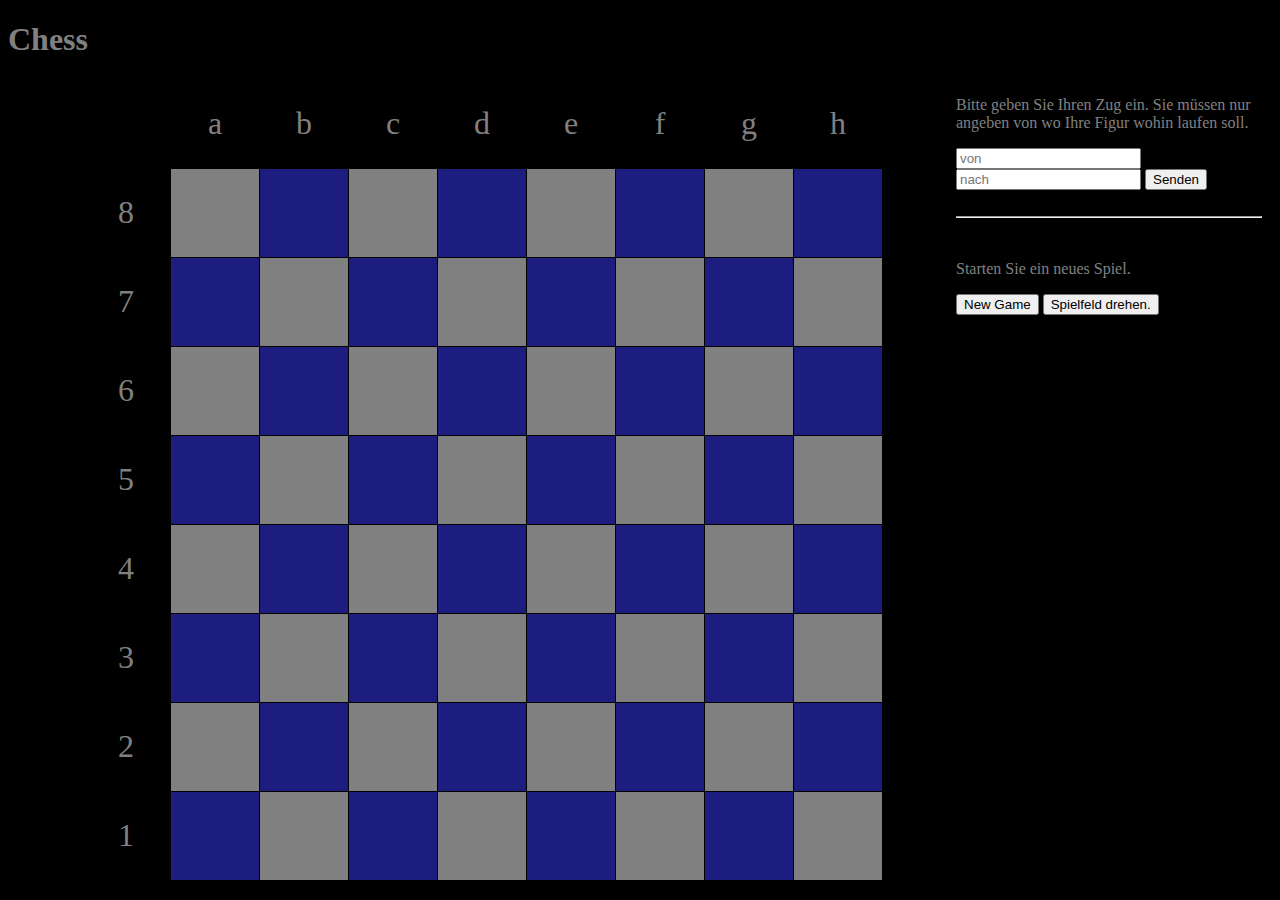
==== index.html @ e3cbe585 "Beta 0.1" ====
<!DOCTYPE html>
<html>
    <head>
        <title>Chess made by Jan Schwietzer</title>
        <meta charset="utf-8">
        <link rel="stylesheet" type="text/css" href="style.css">
        <script type="text/javascript" src="typescript.js"></script>
    </head>
    <body>
        <header>
            <h1>Chess</h1>
        </header>
        <div id="main">
            <main id="chess-field">
                <div id="" class="chess-outside"><p></p></div>
                <div id="" class="chess-outside"><p>a</p></div>
                <div id="" class="chess-outside"><p>b</p></div>
                <div id="" class="chess-outside"><p>c</p></div>
                <div id="" class="chess-outside"><p>d</p></div>
                <div id="" class="chess-outside"><p>e</p></div>
                <div id="" class="chess-outside"><p>f</p></div>
                <div id="" class="chess-outside"><p>g</p></div>
                <div id="" class="chess-outside"><p>h</p></div>
                <div id="" class="chess-outside"><p>8</p></div>
                    <div id="a8" class="chess-black" onclick="moveFrom('a8')"></div>
                    <div id="b8" class="chess-white" onclick="moveFrom('b8')"></div>
                    <div id="c8" class="chess-black" onclick="moveFrom('c8')"></div>
                    <div id="d8" class="chess-white" onclick="moveFrom('d8')"></div>
                    <div id="e8" class="chess-black" onclick="moveFrom('e8')"></div>
                    <div id="f8" class="chess-white" onclick="moveFrom('f8')"></div>
                    <div id="g8" class="chess-black" onclick="moveFrom('g8')"></div>
                    <div id="h8" class="chess-white" onclick="moveFrom('h8')"></div>
                <div id="" class="chess-outside"><p>7</p></div>
                    <div id="a7" class="chess-white" onclick="moveFrom('a7')"></div>
                    <div id="b7" class="chess-black" onclick="moveFrom('b7')"></div>
                    <div id="c7" class="chess-white" onclick="moveFrom('c7')"></div>
                    <div id="d7" class="chess-black" onclick="moveFrom('d7')"></div>
                    <div id="e7" class="chess-white" onclick="moveFrom('e7')"></div>
                    <div id="f7" class="chess-black" onclick="moveFrom('f7')"></div>
                    <div id="g7" class="chess-white" onclick="moveFrom('g7')"></div>
                    <div id="h7" class="chess-black" onclick="moveFrom('h7')"></div>
                <div id="" class="chess-outside"><p>6</p></div>
                    <div id="a6" class="chess-black" onclick="moveFrom('a6')"></div>
                    <div id="b6" class="chess-white" onclick="moveFrom('b6')"></div>
                    <div id="c6" class="chess-black" onclick="moveFrom('c6')"></div>
                    <div id="d6" class="chess-white" onclick="moveFrom('d6')"></div>
                    <div id="e6" class="chess-black" onclick="moveFrom('e6')"></div>
                    <div id="f6" class="chess-white" onclick="moveFrom('f6')"></div>
                    <div id="g6" class="chess-black" onclick="moveFrom('g6')"></div>
                    <div id="h6" class="chess-white" onclick="moveFrom('h6')"></div>
                <div id="" class="chess-outside"><p>5</p></div>
                    <div id="a5" class="chess-white" onclick="moveFrom('a5')"></div>
                    <div id="b5" class="chess-black" onclick="moveFrom('b5')"></div>
                    <div id="c5" class="chess-white" onclick="moveFrom('c5')"></div>
                    <div id="d5" class="chess-black" onclick="moveFrom('d5')"></div>
                    <div id="e5" class="chess-white" onclick="moveFrom('e5')"></div>
                    <div id="f5" class="chess-black" onclick="moveFrom('f5')"></div>
                    <div id="g5" class="chess-white" onclick="moveFrom('g5')"></div>
                    <div id="h5" class="chess-black" onclick="moveFrom('h5')"></div>
                <div id="" class="chess-outside"><p>4</p></div>
                    <div id="a4" class="chess-black" onclick="moveFrom('a4')"></div>
                    <div id="b4" class="chess-white" onclick="moveFrom('b4')"></div>
                    <div id="c4" class="chess-black" onclick="moveFrom('c4')"></div>
                    <div id="d4" class="chess-white" onclick="moveFrom('d4')"></div>
                    <div id="e4" class="chess-black" onclick="moveFrom('e4')"></div>
                    <div id="f4" class="chess-white" onclick="moveFrom('f4')"></div>
                    <div id="g4" class="chess-black" onclick="moveFrom('g4')"></div>
                    <div id="h4" class="chess-white" onclick="moveFrom('h4')"></div>
                <div id="" class="chess-outside"><p>3</p></div>
                    <div id="a3" class="chess-white" onclick="moveFrom('a3')"></div>
                    <div id="b3" class="chess-black" onclick="moveFrom('b3')"></div>
                    <div id="c3" class="chess-white" onclick="moveFrom('c3')"></div>
                    <div id="d3" class="chess-black" onclick="moveFrom('d3')"></div>
                    <div id="e3" class="chess-white" onclick="moveFrom('e3')"></div>
                    <div id="f3" class="chess-black" onclick="moveFrom('f3')"></div>
                    <div id="g3" class="chess-white" onclick="moveFrom('g3')"></div>
                    <div id="h3" class="chess-black" onclick="moveFrom('h3')"></div>
                <div id="" class="chess-outside"><p>2</p></div>
                    <div id="a2" class="chess-black" onclick="moveFrom('a2')"></div>
                    <div id="b2" class="chess-white" onclick="moveFrom('b2')"></div>
                    <div id="c2" class="chess-black" onclick="moveFrom('c2')"></div>
                    <div id="d2" class="chess-white" onclick="moveFrom('d2')"></div>
                    <div id="e2" class="chess-black" onclick="moveFrom('e2')"></div>
                    <div id="f2" class="chess-white" onclick="moveFrom('f2')"></div>
                    <div id="g2" class="chess-black" onclick="moveFrom('g2')"></div>
                    <div id="h2" class="chess-white" onclick="moveFrom('h2')"></div>
                <div id="" class="chess-outside"><p>1</p></div>
                    <div id="a1" class="chess-white" onclick="moveFrom('a1')"></div>
                    <div id="b1" class="chess-black" onclick="moveFrom('b1')"></div>
                    <div id="c1" class="chess-white" onclick="moveFrom('c1')"></div>
                    <div id="d1" class="chess-black" onclick="moveFrom('d1')"></div>
                    <div id="e1" class="chess-white" onclick="moveFrom('e1')"></div>
                    <div id="f1" class="chess-black" onclick="moveFrom('f1')"></div>
                    <div id="g1" class="chess-white" onclick="moveFrom('g1')"></div>
                    <div id="h1" class="chess-black" onclick="moveFrom('h1')"></div>
            </main>

            <section>
                <p>Bitte geben Sie Ihren Zug ein. Sie müssen nur angeben von wo Ihre Figur wohin laufen soll.</p>
                <form name="schachzug">
                    <input type="text" id="von" placeholder="von">
                    <input type="text" id="nach" placeholder="nach">
                    <button type="button" onclick="chessPlay()">Senden</button>
                    <br><br><hr><br>
                </form>
                <p id="current-team">Starten Sie ein neues Spiel.</p>
                <button type="button" onclick="newGame()">New Game</button>
                <button type="button" onclick="turnBoard()">Spielfeld drehen.</button>
            </section>
    </div>
        <footer>
        </footer>
    </body>
</html>
---- style.css ----
html {
    background-color: black;
    color:grey;
}

#main {
    display: grid;
    grid-template-columns: 3fr 1fr;
}

#main section {
    padding-right: 10px;
}

#chess-field {
    margin-left: auto;
    margin-right: auto;
    display: grid;
    
    grid-template-columns: repeat(9, 88px);
    grid-template-rows: repeat(9, 88px);
    grid-gap: 1px;
    cursor: pointer;
}

.chess-outside {
    display: flex;
    align-items: center;
    justify-content: center;
    font-size: xx-large;
}

.chess-black {
    background-color: grey;
    width: 100%;
    height: 100%;
    border-color: black;
    border-width: 2px;
    display: flex;
    align-items: center;
    justify-content: center;
    font-size: xx-large;
}
.chess-white {
    background-color: rgba(51, 51, 223, 0.568);
    width: 100%;
    height: 100%;
    border-color: black;
    border-width: 2px;
    display: flex;
    align-items: center;
    justify-content: center;
    font-size: xx-large;
}

.team1 {
    color: black;
}

.team2 {
    color: white;
}
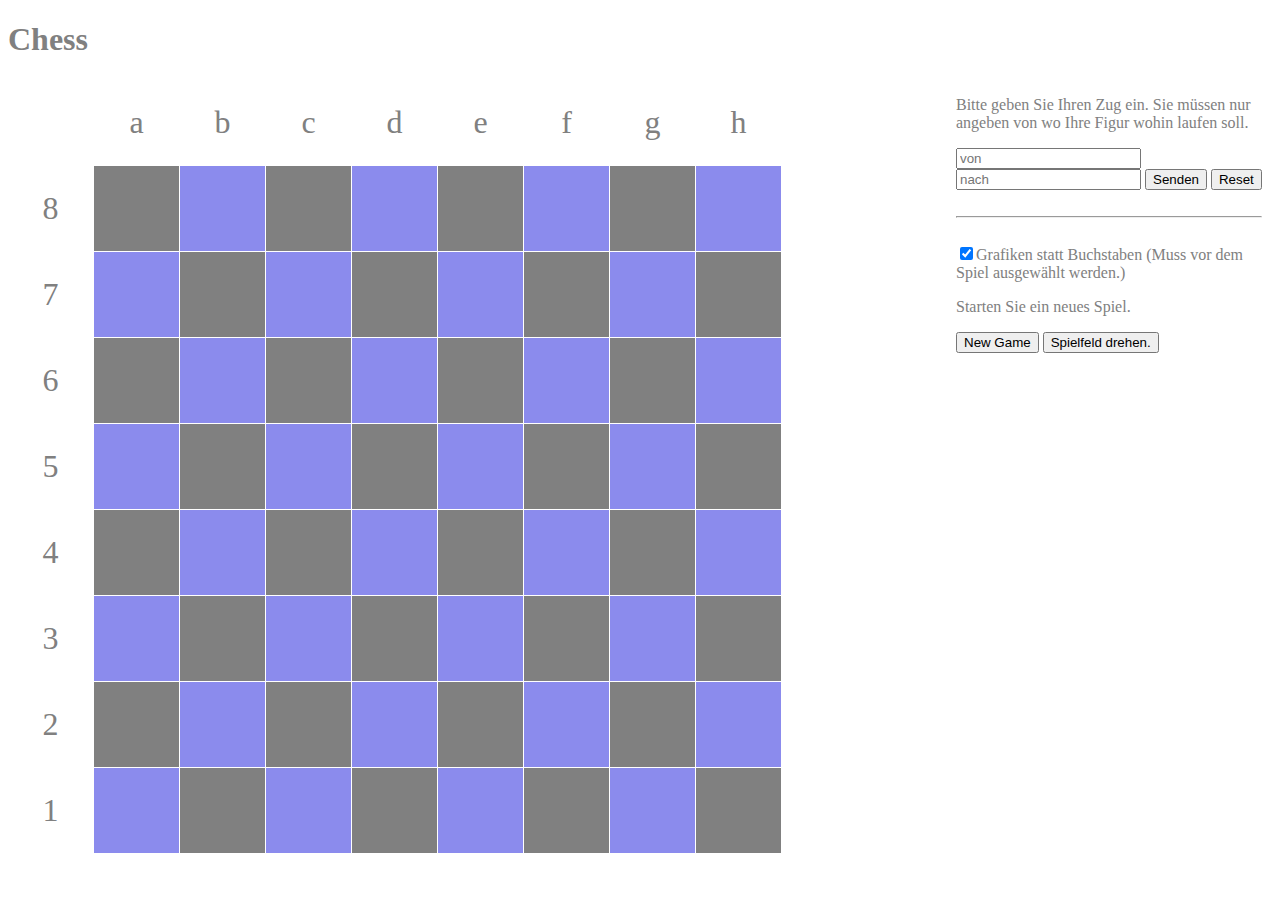
==== commit aa1d0288: "Grafical Figures" ====
--- a/index.html
+++ b/index.html
@@ -101,8 +101,10 @@
                     <input type="text" id="von" placeholder="von">
                     <input type="text" id="nach" placeholder="nach">
                     <button type="button" onclick="chessPlay()">Senden</button>
+                    <input type="reset">
                     <br><br><hr><br>
                 </form>
+                <input type="checkbox" id="letters-tb" checked><label for="letters-tb">Grafiken statt Buchstaben (Muss vor dem Spiel ausgewählt werden.)</label>
                 <p id="current-team">Starten Sie ein neues Spiel.</p>
                 <button type="button" onclick="newGame()">New Game</button>
                 <button type="button" onclick="turnBoard()">Spielfeld drehen.</button>
--- a/style.css
+++ b/style.css
@@ -1,5 +1,5 @@
 html {
-    background-color: black;
+    background-color: white;
     color:grey;
 }
 
@@ -13,12 +13,9 @@
 }
 
 #chess-field {
-    margin-left: auto;
-    margin-right: auto;
     display: grid;
-    
-    grid-template-columns: repeat(9, 88px);
-    grid-template-rows: repeat(9, 88px);
+    grid-template-columns: repeat(9, 85px);
+    grid-template-rows: repeat(9, 85px);
     grid-gap: 1px;
     cursor: pointer;
 }
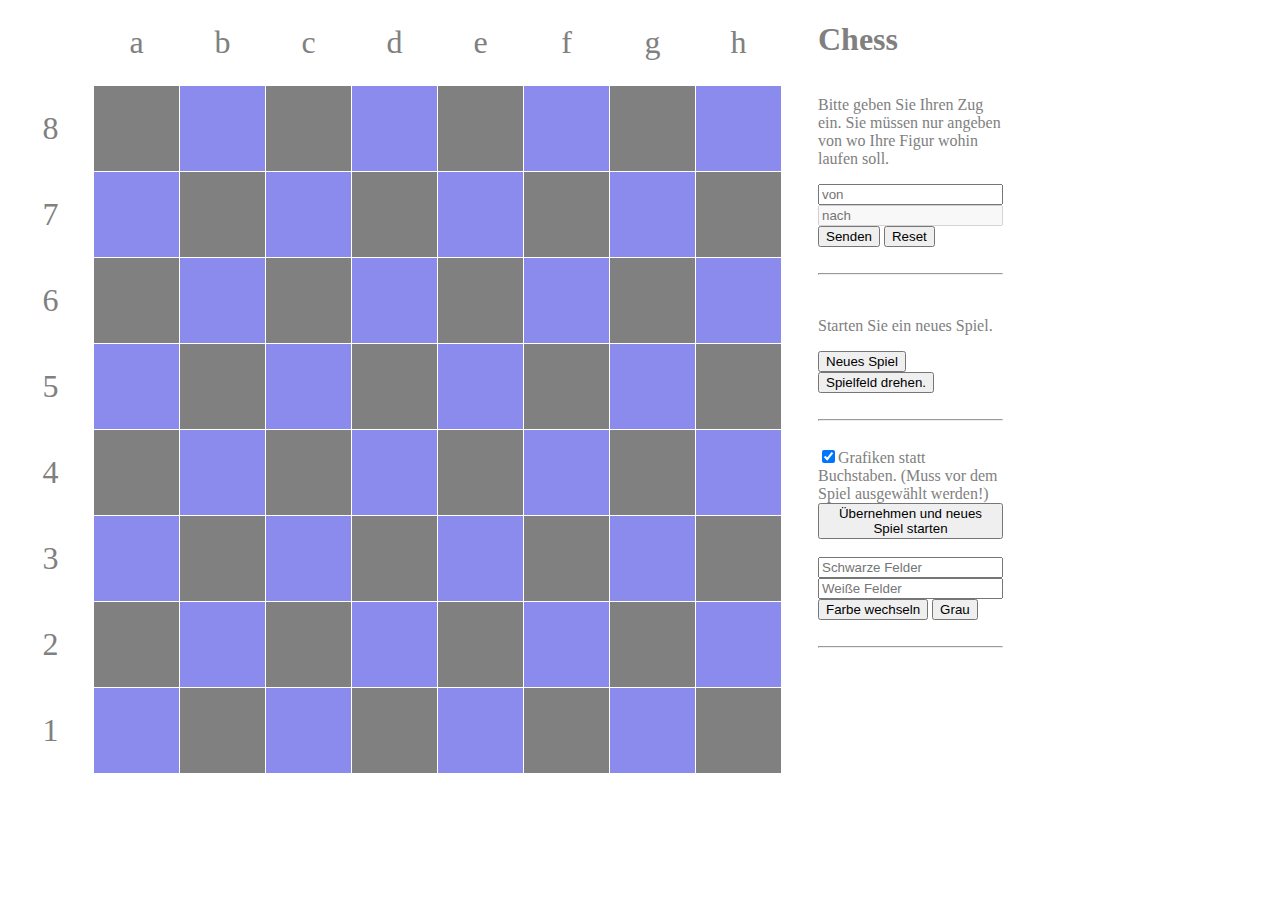
==== commit 1bf99e29: "Simple responsive design 1.0" ====
--- a/index.html
+++ b/index.html
@@ -3,7 +3,7 @@
     <head>
         <title>Chess made by Jan Schwietzer</title>
         <meta charset="utf-8">
-        <link rel="stylesheet" type="text/css" href="style.css">
+        <link id="pagestyle" rel="stylesheet" type="text/css" href="style.css">
         <script type="text/javascript" src="typescript.js"></script>
     </head>
     <body>
@@ -99,15 +99,25 @@
                 <p>Bitte geben Sie Ihren Zug ein. Sie müssen nur angeben von wo Ihre Figur wohin laufen soll.</p>
                 <form name="schachzug">
                     <input type="text" id="von" placeholder="von">
-                    <input type="text" id="nach" placeholder="nach">
+                    <input type="text" id="nach" placeholder="nach" disabled>
                     <button type="button" onclick="chessPlay()">Senden</button>
                     <input type="reset">
                     <br><br><hr><br>
                 </form>
-                <input type="checkbox" id="letters-tb" checked><label for="letters-tb">Grafiken statt Buchstaben (Muss vor dem Spiel ausgewählt werden.)</label>
                 <p id="current-team">Starten Sie ein neues Spiel.</p>
-                <button type="button" onclick="newGame()">New Game</button>
+                <button type="button" onclick="newGame()">Neues Spiel</button>
                 <button type="button" onclick="turnBoard()">Spielfeld drehen.</button>
+                <br><br><hr><br>
+                <form name="optionen">
+                    <input type="checkbox" id="letters-tb" checked><label for="letters-tb">Grafiken statt Buchstaben. (Muss vor dem Spiel ausgewählt werden!)</label>
+                    <button type="button" onclick="newGame()">Übernehmen und neues Spiel starten</button>
+<br><br>
+                    <input type="text" id="color1" placeholder="Schwarze Felder">
+                    <input type="text" id="color2" placeholder="Weiße Felder">
+                    <button type="button" onclick="colorChanger(0)">Farbe wechseln</button>
+                    <button type="button" onclick="colorChanger(1)">Grau</button>
+                    <br><br><hr><br>
+                </form>
             </section>
     </div>
         <footer>
--- a/style.css
+++ b/style.css
@@ -1,6 +1,10 @@
 html {
     background-color: white;
     color:grey;
+}
+
+header {
+    margin-left: 810px;
 }
 
 #main {
@@ -13,6 +17,9 @@
 }
 
 #chess-field {
+    position: absolute;
+    top: 0px;
+
     display: grid;
     grid-template-columns: repeat(9, 85px);
     grid-template-rows: repeat(9, 85px);
@@ -56,4 +63,92 @@
 
 .team2 {
     color: white;
+}
+
+section {
+    margin-left: 810px;
+}
+
+
+@media only screen and (max-device-width : 1000px) { 
+    html {
+        background-color: white;
+        color:grey;
+    }
+
+    #main section {
+        display: block;
+        margin: auto;
+        margin: 10px;
+        text-align: justify;
+        font-size: xx-large;
+    }
+
+    input {
+        width: 100%;
+        height: 100px;
+        font-size: xx-large;
+        text-align: center;
+    }
+    button {
+        width: 100%;
+        height: 100px;
+        font-size: xx-large;
+        text-align: center;
+    }
+    label {
+        text-align: justify;
+        font-size: xx-large;
+        text-align: center;
+    }
+
+    #main {
+        grid-template-columns: 1fr;
+    }
+    
+    #chess-field {
+        position: relative;
+        display: grid;
+        grid-template-columns: repeat(9, 10%);
+        grid-template-rows: repeat(9, 10%);
+        grid-gap: 1px;
+        cursor: pointer;
+    }
+    .chess-outside {
+        display: flex;
+        align-items: center;
+        justify-content: center;
+        font-size: xx-large;
+    }
+    
+    .chess-black {
+        background-color: grey;
+        width: 100%;
+        height: 100%;
+        border-color: black;
+        border-width: 2px;
+        display: flex;
+        align-items: center;
+        justify-content: center;
+        font-size: xx-large;
+    }
+    .chess-white {
+        background-color: rgba(51, 51, 223, 0.568);
+        width: 100%;
+        height: 100%;
+        border-color: black;
+        border-width: 2px;
+        display: flex;
+        align-items: center;
+        justify-content: center;
+        font-size: xx-large;
+    }
+    
+    .team1 {
+        color: black;
+    }
+    
+    .team2 {
+        color: white;
+    }
 }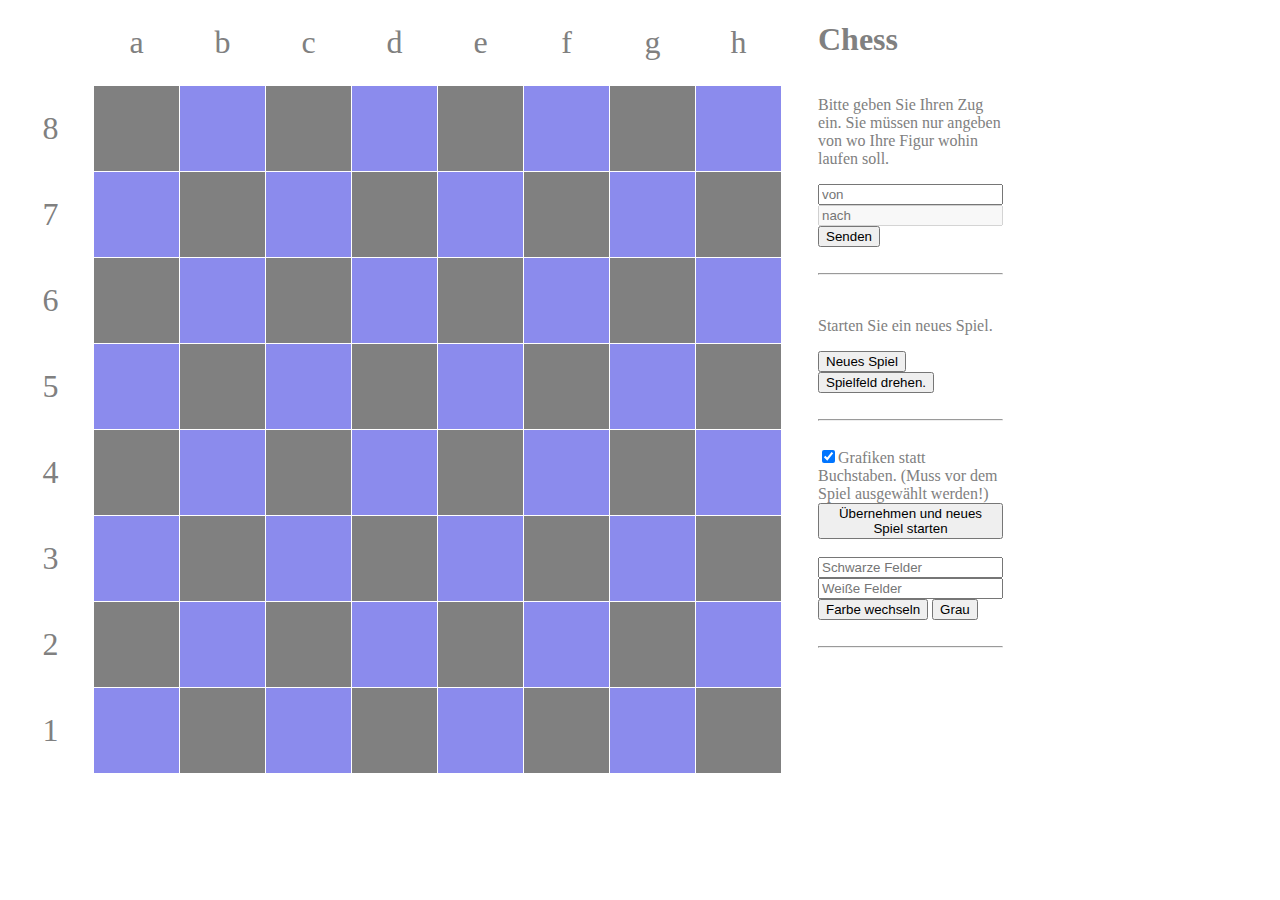
==== commit f97debbf: "Simple responsive design 1.0" ====
--- a/index.html
+++ b/index.html
@@ -101,7 +101,6 @@
                     <input type="text" id="von" placeholder="von">
                     <input type="text" id="nach" placeholder="nach" disabled>
                     <button type="button" onclick="chessPlay()">Senden</button>
-                    <input type="reset">
                     <br><br><hr><br>
                 </form>
                 <p id="current-team">Starten Sie ein neues Spiel.</p>
--- a/style.css
+++ b/style.css
@@ -85,7 +85,7 @@
     }
 
     input {
-        width: 100%;
+        width: 95%;
         height: 100px;
         font-size: xx-large;
         text-align: center;
@@ -95,6 +95,9 @@
         height: 100px;
         font-size: xx-large;
         text-align: center;
+        border: none;
+        text-align: center;
+        background-color: white;
     }
     label {
         text-align: justify;
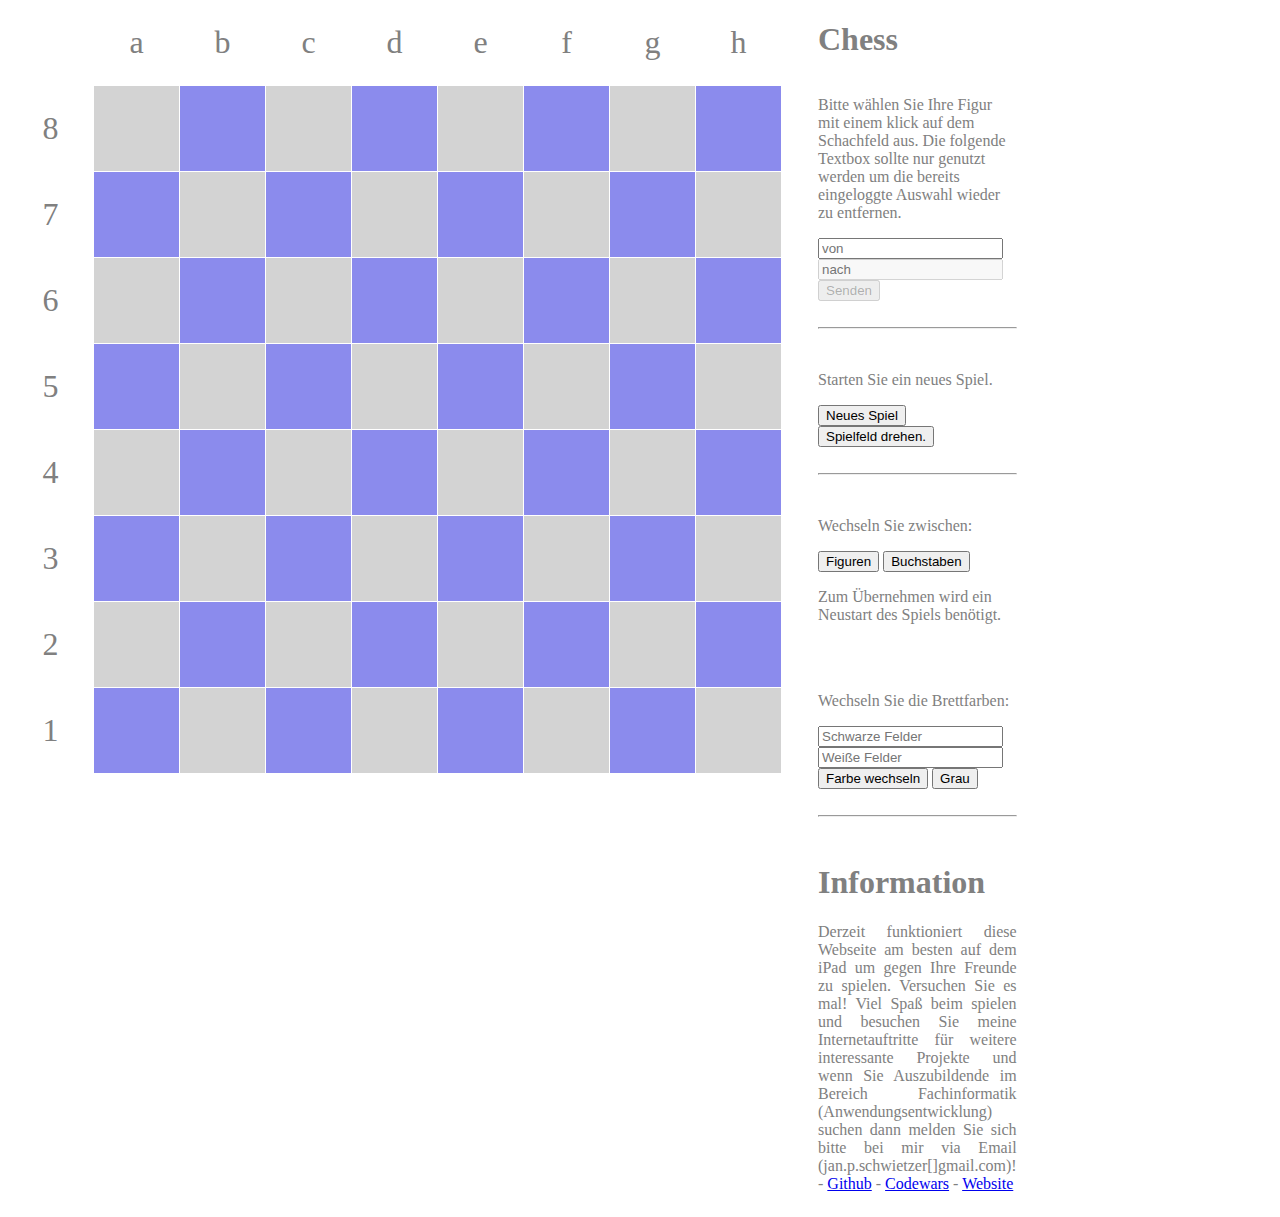
==== commit 266357ac: "responsive design 1.0" ====
--- a/index.html
+++ b/index.html
@@ -96,11 +96,11 @@
             </main>
 
             <section>
-                <p>Bitte geben Sie Ihren Zug ein. Sie müssen nur angeben von wo Ihre Figur wohin laufen soll.</p>
+                <p>Bitte wählen Sie Ihre Figur mit einem klick auf dem Schachfeld aus. Die folgende Textbox sollte nur genutzt werden um die bereits eingeloggte Auswahl wieder zu entfernen.</p>
                 <form name="schachzug">
                     <input type="text" id="von" placeholder="von">
                     <input type="text" id="nach" placeholder="nach" disabled>
-                    <button type="button" onclick="chessPlay()">Senden</button>
+                    <button type="button" onclick="chessPlay()" disabled>Senden</button>
                     <br><br><hr><br>
                 </form>
                 <p id="current-team">Starten Sie ein neues Spiel.</p>
@@ -108,15 +108,27 @@
                 <button type="button" onclick="turnBoard()">Spielfeld drehen.</button>
                 <br><br><hr><br>
                 <form name="optionen">
-                    <input type="checkbox" id="letters-tb" checked><label for="letters-tb">Grafiken statt Buchstaben. (Muss vor dem Spiel ausgewählt werden!)</label>
-                    <button type="button" onclick="newGame()">Übernehmen und neues Spiel starten</button>
-<br><br>
+                    <p>Wechseln Sie zwischen:</p>
+                    <button type="button" onclick="changeFigures(0)">Figuren</button>
+                    <button type="button" onclick="changeFigures(1)">Buchstaben</button>
+                    <p>Zum Übernehmen wird ein Neustart des Spiels benötigt.</p>
+<br><br>            
+                    <p>Wechseln Sie die Brettfarben:</p>
                     <input type="text" id="color1" placeholder="Schwarze Felder">
                     <input type="text" id="color2" placeholder="Weiße Felder">
                     <button type="button" onclick="colorChanger(0)">Farbe wechseln</button>
                     <button type="button" onclick="colorChanger(1)">Grau</button>
                     <br><br><hr><br>
                 </form>
+                <h1>Information</h1>
+                <p style="text-align: justify;">
+                    Derzeit funktioniert diese Webseite am besten auf dem iPad um gegen Ihre Freunde zu spielen. Versuchen Sie es mal!
+                    Viel Spaß beim spielen und besuchen Sie meine Internetauftritte für weitere interessante Projekte und wenn Sie Auszubildende 
+                    im Bereich Fachinformatik (Anwendungsentwicklung) suchen dann melden Sie sich bitte bei mir via Email (jan.p.schwietzer[]gmail.com)! -
+                    <a href="https://github.com/janpschwietzer" target="_blank">Github</a> - 
+                    <a href="https://www.codewars.com/users/JanPschwietzer" target="blank">Codewars</a> - 
+                    <a href="https://janpschwietzer.com" target="_blank">Website</a>
+                </p>
             </section>
     </div>
         <footer>
--- a/style.css
+++ b/style.css
@@ -35,7 +35,7 @@
 }
 
 .chess-black {
-    background-color: grey;
+    background-color: lightgray;
     width: 100%;
     height: 100%;
     border-color: black;
@@ -85,14 +85,14 @@
     }
 
     input {
-        width: 95%;
+        width: 96%;
         height: 100px;
         font-size: xx-large;
         text-align: center;
     }
     button {
         width: 100%;
-        height: 100px;
+        height: 120px;
         font-size: xx-large;
         text-align: center;
         border: none;
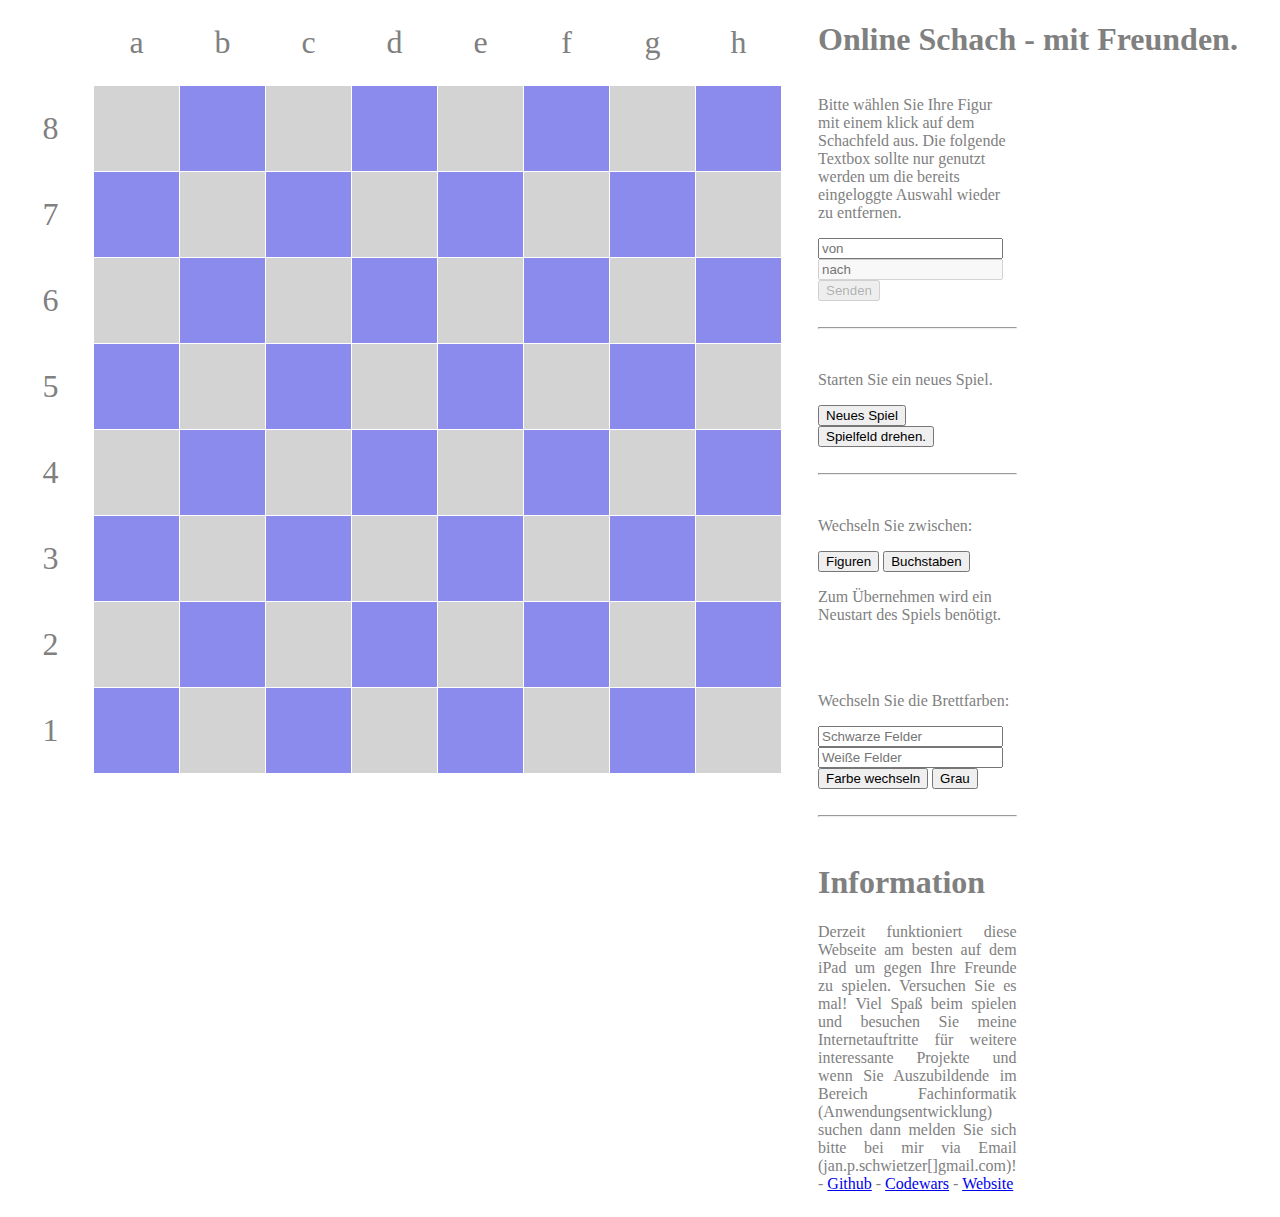
==== commit 5d8646aa: "responsive design 1.0" ====
--- a/index.html
+++ b/index.html
@@ -8,7 +8,7 @@
     </head>
     <body>
         <header>
-            <h1>Chess</h1>
+            <h1>Online Schach - mit Freunden.</h1>
         </header>
         <div id="main">
             <main id="chess-field">
